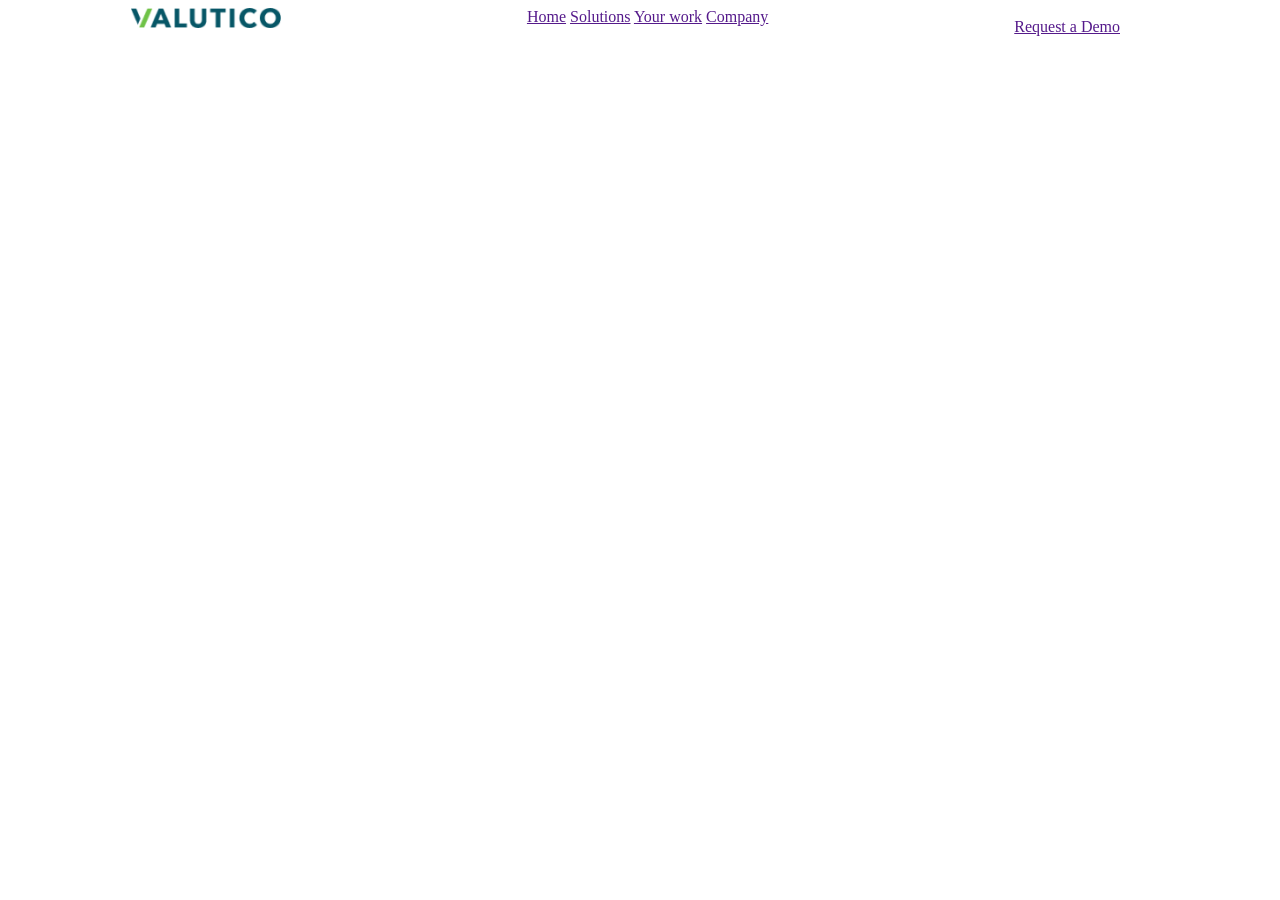
==== structure.html @ 6cf98a46 "dyuhhf" ====
<!DOCTYPE html>
<html lang="en">
<head>
    <meta charset="UTF-8">
    <meta name="viewport" content="width=device-width, initial-scale=1.0">
    <title>Vaultico</title>
    <link rel="stylesheet" href="display.css">
</head>
<body>
    <div class="header">
        <div class="Vaultico-logo">
            <img src="./images/logo.png" alt="">
        </div>
        <div class="about-us">
            <a href=""><span>Home</span></a>
            <a href="">Solutions</a>
            <a href="">Your work</a>
            <a href="">Company</a>
        </div>
        <div class="green-button start">
            <a href="">Request a Demo</a>
            <img src="./images/icon.png" alt="">
        </div>
    </div>
</body>
</html>
---- display.css ----
.header {
    display: flex;
    justify-content: space-around;
}

.Vaultico-logo > img {
    width: 150px;
}

.about-us {
    
}
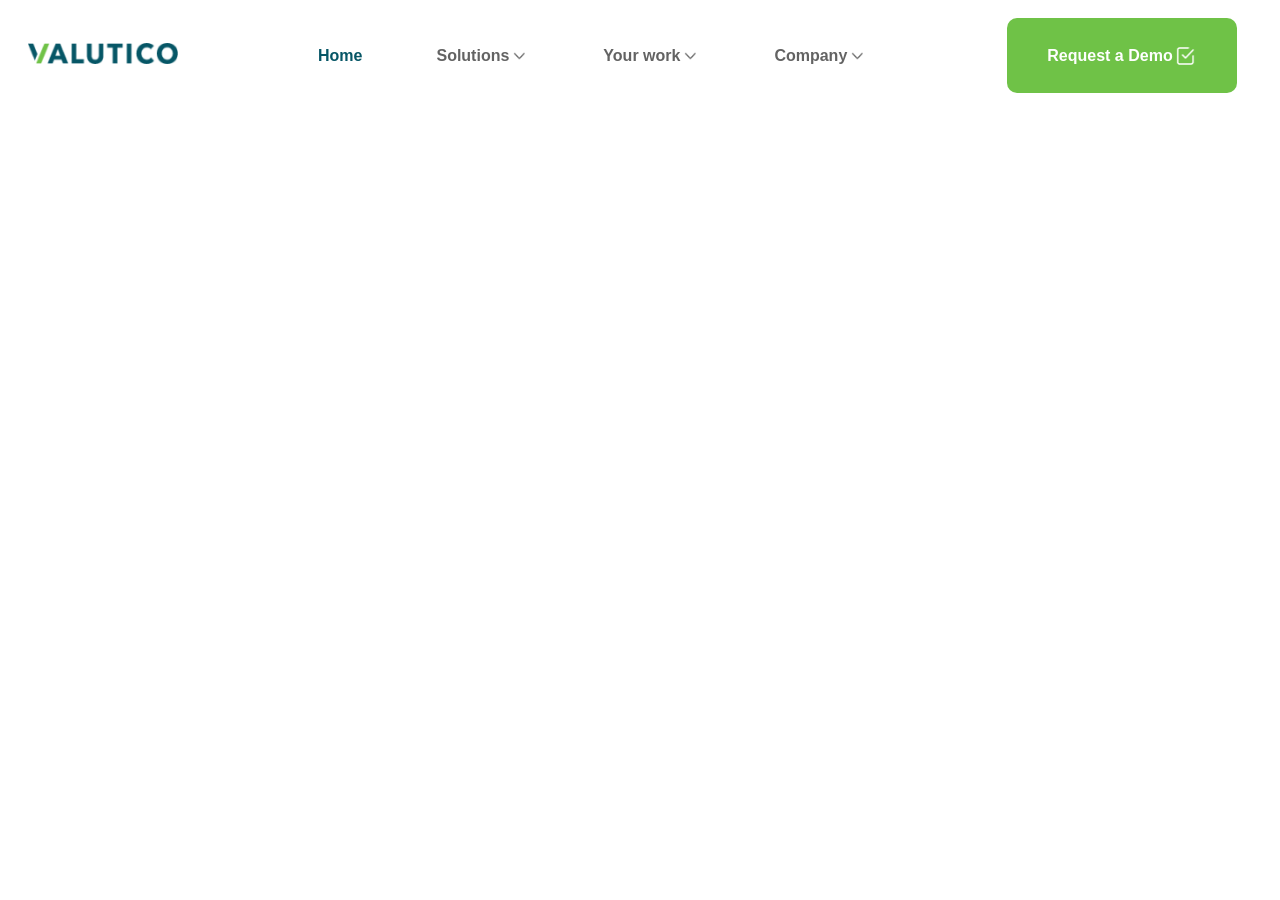
==== commit 9b9fbefb: "message" ====
--- a/structure.html
+++ b/structure.html
@@ -5,6 +5,7 @@
     <meta name="viewport" content="width=device-width, initial-scale=1.0">
     <title>Vaultico</title>
     <link rel="stylesheet" href="display.css">
+    <link rel="preconnect" href="https://fonts.googleapis.com">
 </head>
 <body>
     <div class="header">
@@ -12,14 +13,14 @@
             <img src="./images/logo.png" alt="">
         </div>
         <div class="about-us">
-            <a href=""><span>Home</span></a>
-            <a href="">Solutions</a>
-            <a href="">Your work</a>
-            <a href="">Company</a>
+            <div><a href=""><span style="color: #065666;">Home</span></a></div>
+            <div><a href="">Solutions </a><img src="./images/dropdown.png" alt=""></div>
+            <div><a href="">Your work</a><img src="./images/dropdown.png" alt=""></div>    
+            <div><a href="">Company</a><img src="./images/dropdown.png" alt=""></div>
         </div>
         <div class="green-button start">
             <a href="">Request a Demo</a>
-            <img src="./images/icon.png" alt="">
+            <img src="./images/icon.png" alt=""  height="24px" width="24px">
         </div>
     </div>
 </body>
--- a/display.css
+++ b/display.css
@@ -1,12 +1,76 @@
+body {
+    font-family:"Manrope", sans-serif;
+    
+    
+}
+
 .header {
     display: flex;
-    justify-content: space-around;
+    gap: 140px;
+    flex-direction: row;
+    margin-top: 10px;
+    position: fixed;
+    height: 75px; 
+    margin-left: 20px;
+    margin-right: 20px;
+} 
+
+.header div {
+    align-content: center;
 }
 
-.Vaultico-logo > img {
+.Vaultico-logo  img {
     width: 150px;
+    flex-grow: 0;
+    flex-shrink: 0;
 }
 
 .about-us {
+    display: inline-flex;
+    gap: 74px;
+    font-weight: 700;
+    flex-grow: 0;
+    flex-shrink: 1;
+    color :#636363;
+}
+
+.about-us > div >a , img{
+    color :#636363;
+    align-self: center;
+}
+
+.about-us > div {
+    display: flex;
     
+}
+
+.about-us > div > img {
+    width: 20px;
+    height: 20px;
+}
+
+.green-button {
+    display: flex;
+    background-color:  #6FC247;
+    border-radius: 10px;
+    align-content: center;
+    flex-grow: 0;
+    flex-shrink: 0;
+}
+
+.green-button > a {
+    color: white;
+    font-weight: 700;
+    padding: 24px 0px 24px 40px;
+    flex-wrap: nowrap;
+    align-self: center;
+}
+
+.green-button > img {
+    padding-right: 40px;
+}
+
+
+a {
+    text-decoration: none;
 }
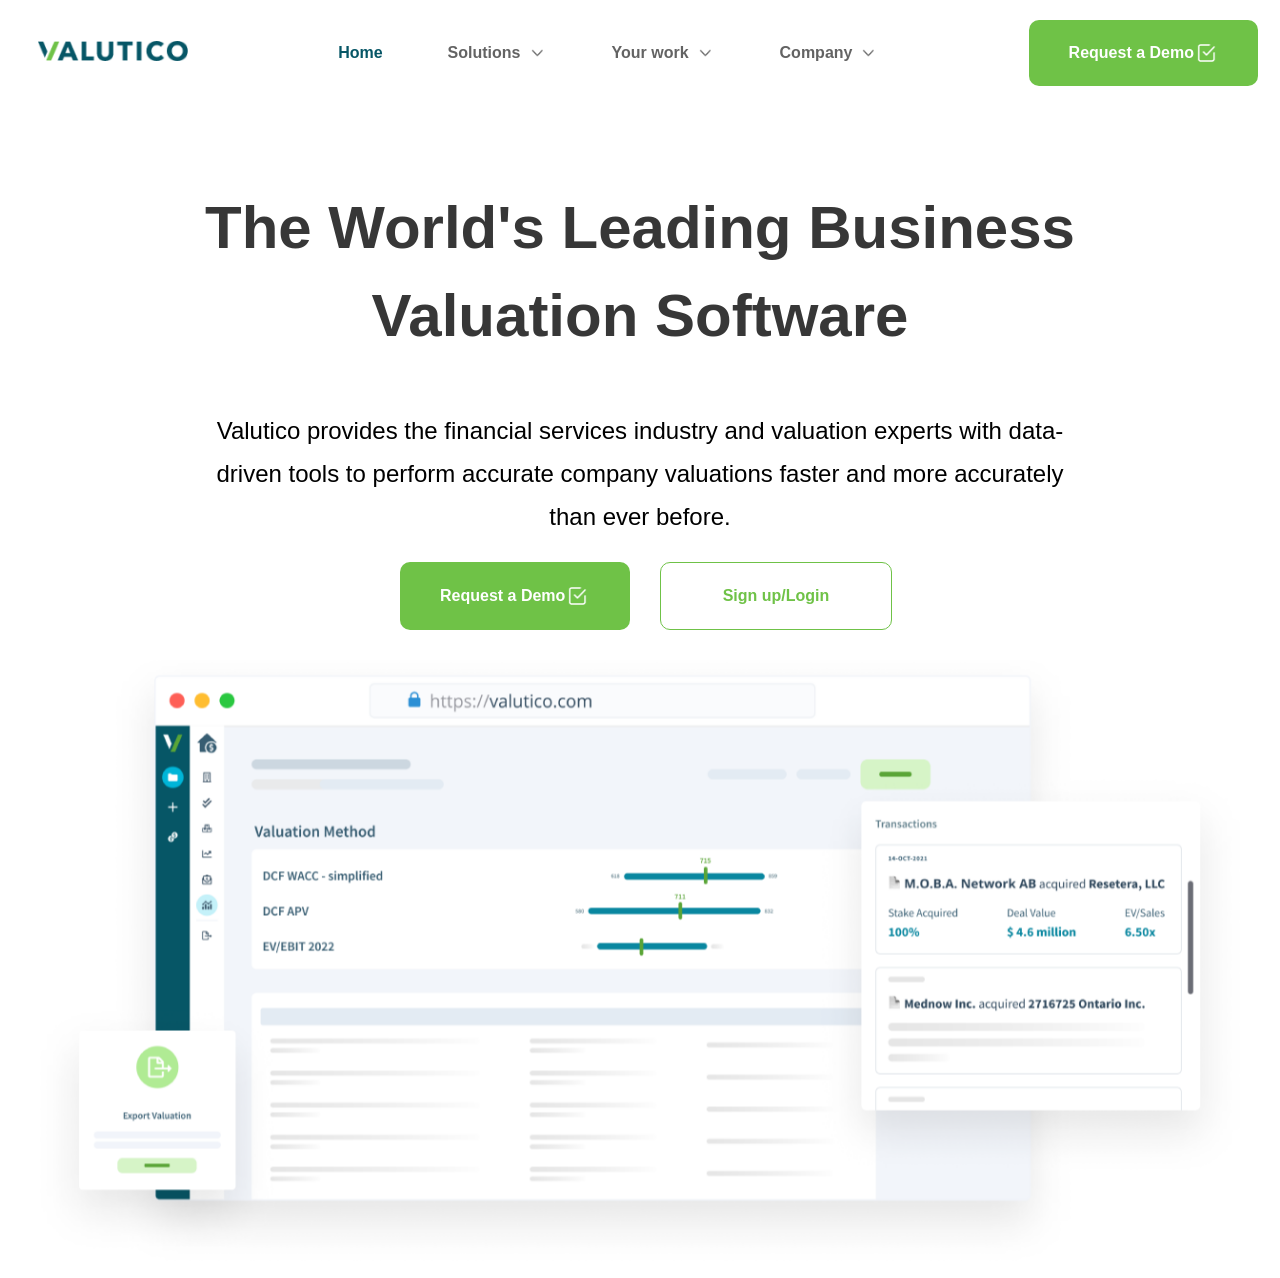
==== commit 10cf0199: "message" ====
--- a/structure.html
+++ b/structure.html
@@ -23,5 +23,25 @@
             <img src="./images/icon.png" alt=""  height="24px" width="24px">
         </div>
     </div>
+    <div class="sub-head">
+        <div class="first-head">
+            <h2>The World's Leading Business Valuation Software</h2>
+        </div>
+        <div class="first-para">
+            <p>Valutico provides the financial services industry and valuation experts with data-driven tools to perform accurate company valuations faster and more accurately than ever before.</p>
+        </div>
+        <div class="two-buttons">
+            <div class="green-button sub-h">
+                <a href="">Request a Demo</a>
+                <img src="./images/icon.png" alt=""  height="24px" width="24px">
+            </div>
+            <div class="green-button login">
+                <a href="">Sign up/Login</a>
+            </div>
+        </div>
+    </div>
+    <div class="general-img">
+        <img src="./images/genimg.png" alt="">
+    </div>
 </body>
 </html>
--- a/display.css
+++ b/display.css
@@ -8,11 +8,14 @@
     display: flex;
     gap: 140px;
     flex-direction: row;
-    margin-top: 10px;
+    padding-top: 20px;
     position: fixed;
-    height: 75px; 
-    margin-left: 20px;
-    margin-right: 20px;
+    z-index: 1;
+    background-color: white;
+    width: 100%;
+    top: 0;
+    padding-bottom: 20px;
+    justify-content: space-between;
 } 
 
 .header div {
@@ -23,11 +26,12 @@
     width: 150px;
     flex-grow: 0;
     flex-shrink: 0;
+    margin-left: 30px;
 }
 
 .about-us {
     display: inline-flex;
-    gap: 74px;
+    gap: 65px;
     font-weight: 700;
     flex-grow: 0;
     flex-shrink: 1;
@@ -41,7 +45,7 @@
 
 .about-us > div {
     display: flex;
-    
+    gap: 6px;
 }
 
 .about-us > div > img {
@@ -56,6 +60,7 @@
     align-content: center;
     flex-grow: 0;
     flex-shrink: 0;
+    margin-right: 30px;
 }
 
 .green-button > a {
@@ -73,4 +78,58 @@
 
 a {
     text-decoration: none;
-}+}
+
+.sub-head {
+    padding-top: 10%;
+    width: 900px;
+    text-align: center;
+    margin: auto;
+}
+
+.first-head > h2 {
+    font-size: 60px;
+    line-height: 87.42px;
+    color: #373737;
+}
+
+.first-para > p {
+    font-size: 24px;
+    font-weight: 500;
+    line-height: 43px;
+}
+
+.two-buttons {
+    width: 480px;
+    display: flex;
+    margin: auto;
+    justify-content: space-between;
+}
+
+.sub-h {
+    width: 230px;
+}
+
+.login {
+    width: 230px;
+    background-color: white;
+    border: 1px  #6FC247 solid;
+}
+
+.login > a {
+    color: #6FC247;
+    padding-left: 0;
+    margin: auto;
+}
+
+.general-img {
+    width: 1200px;
+    margin: auto;
+}
+
+.general-img > img {
+    margin-top: 30px;
+    width: 100%;
+    text-align: center;
+}
+
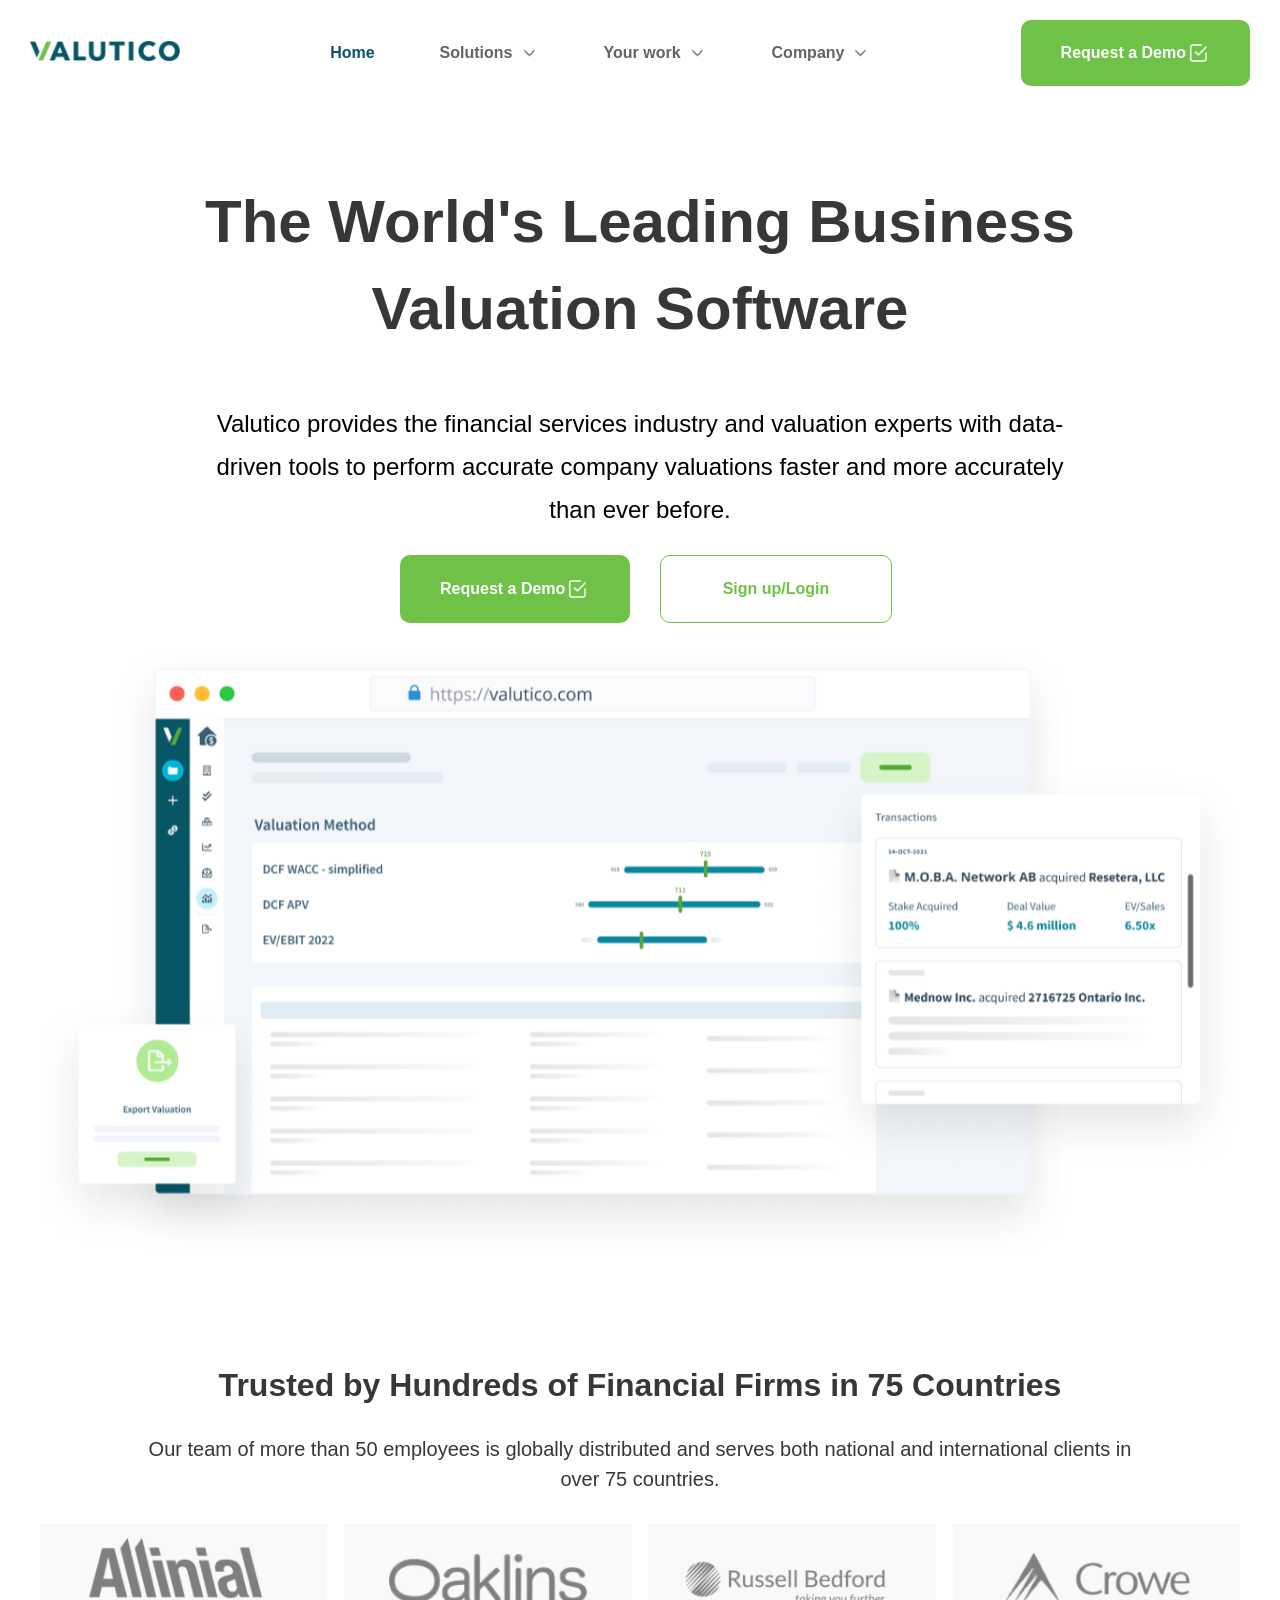
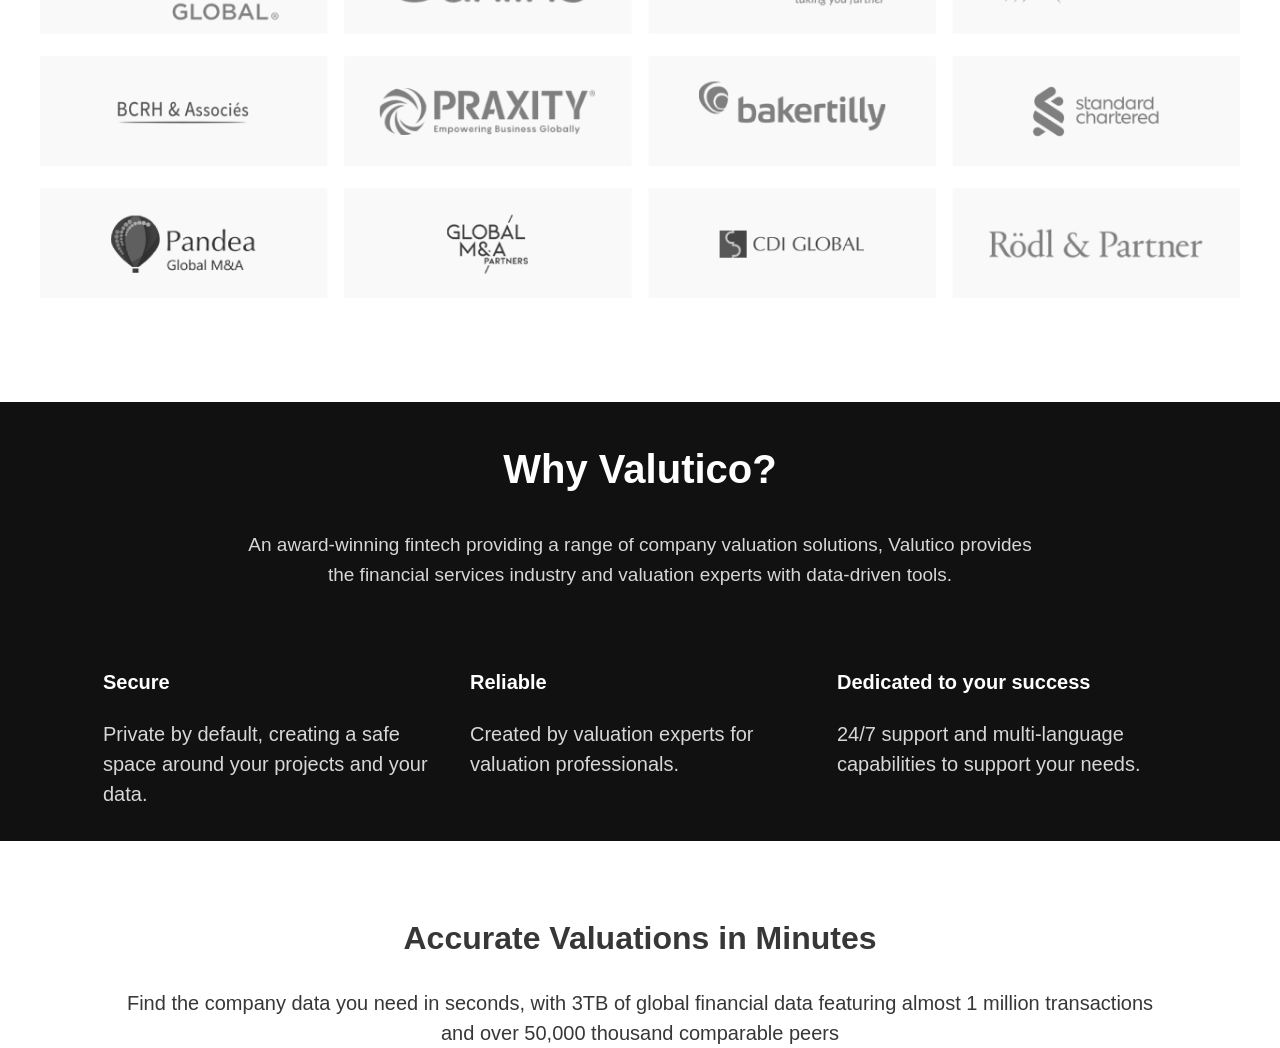
==== commit 1544d4fe: "message" ====
--- a/structure.html
+++ b/structure.html
@@ -43,5 +43,39 @@
     <div class="general-img">
         <img src="./images/genimg.png" alt="">
     </div>
+    <div class="financial-firms">
+        <div class="firms-word">
+            <h2>Trusted by Hundreds of Financial Firms in 75 Countries</h2>
+            <p>Our team of more than 50 employees is globally distributed and serves both national and international clients in over 75 countries.</p>
+        </div>
+        <div class="firm-img">
+            <img src="./images/company list.png" alt="">
+        </div>
+    </div>
+    <div class="question">
+        <div class="big-question">
+            <h2>Why Valutico?</h2>
+            <p>An award-winning fintech providing a range of company valuation solutions, Valutico provides the financial services industry and valuation experts with data-driven tools.</p>
+        </div>
+        <div class="three-answers">
+            <div class="answers one">
+                <h2>Secure</h2>
+                <p>Private by default, creating a safe space around your projects and your data.</p>
+            </div>
+            <div class="answers two">
+                <h2>Reliable</h2>
+                <p>Created by valuation experts for valuation professionals.</p>
+            </div>
+            <div class="answers three">
+                <h2>Dedicated to your success</h2>
+                <p>24/7 support and multi-language capabilities to support your needs.</p>
+            </div>
+        </div>
+    </div>
+    <div class="valuations">
+        <h2>Accurate Valuations in Minutes</h2>
+        <p>Find the company data you need in seconds, with 3TB of global financial data featuring almost 1 million transactions and over 50,000 thousand comparable peers</p>
+    </div>
+    
 </body>
 </html>
--- a/display.css
+++ b/display.css
@@ -1,7 +1,6 @@
 body {
-    font-family:"Manrope", sans-serif;
-    
-    
+    font-family:"Manrope", sans-serif;  
+    margin: 0;
 }
 
 .header {
@@ -133,3 +132,104 @@
     text-align: center;
 }
 
+.financial-firms {
+    text-align: center;
+    margin-top: 100px;
+    color: #373737;
+}
+
+.firms-word > h2 {
+    font-size: 32px;
+    font-weight: 700;
+    line-height: 43.71px;
+}
+
+.firms-word > p {
+    font-size: 20px;
+    font-weight: 500;
+    line-height: 30px;
+    width: 1000px;
+    margin: auto;
+}
+
+.firm-img {
+    width: 1200px;
+    margin: auto;
+}
+
+.firm-img > img {
+    width: 100%;
+    margin-top: 30px;
+}
+
+.question {
+    margin-top: 100px;
+    height: 350px;
+    padding: 7px 103px 82px 103px;
+    background-color: #111111;
+}
+
+.big-question {
+    width: 800px;
+    text-align: center;
+    margin: auto;
+}
+ 
+.big-question > h2 {
+    color: white;
+    font-size: 40px;
+    font-weight: 800;
+    line-height: 54.64px;
+}
+
+.big-question > p {
+    font-size: 19px;
+    font-weight: 500;
+    line-height: 30px;
+    color: #D7D7D7;
+    margin-bottom: 60px;
+}
+
+.three-answers {
+    display: flex;
+    justify-content: space-between;
+}
+ 
+.answers {
+    width: 340px;
+}
+
+.answers > h2 {
+    color: white;
+    font-size: 20px;
+    font-weight: 700;
+    line-height: 32.78px;
+}
+
+.answers > p {
+    color: #D7D7D7;
+    font-size: 20px;
+    line-height: 30px;
+    text-align: left;
+}
+
+.valuations {
+    width: 1062px;
+    height: 120px;
+    margin: auto;
+    color: #373737;
+    padding-top: 50px;
+}
+
+.valuations h2 {
+    font-size: 32px;
+    line-height: 43.71px;
+    text-align: center;
+}
+
+.valuations p {
+    font-size: 20px;
+    font-weight: 500;
+    line-height: 30px;
+    text-align: center;
+}
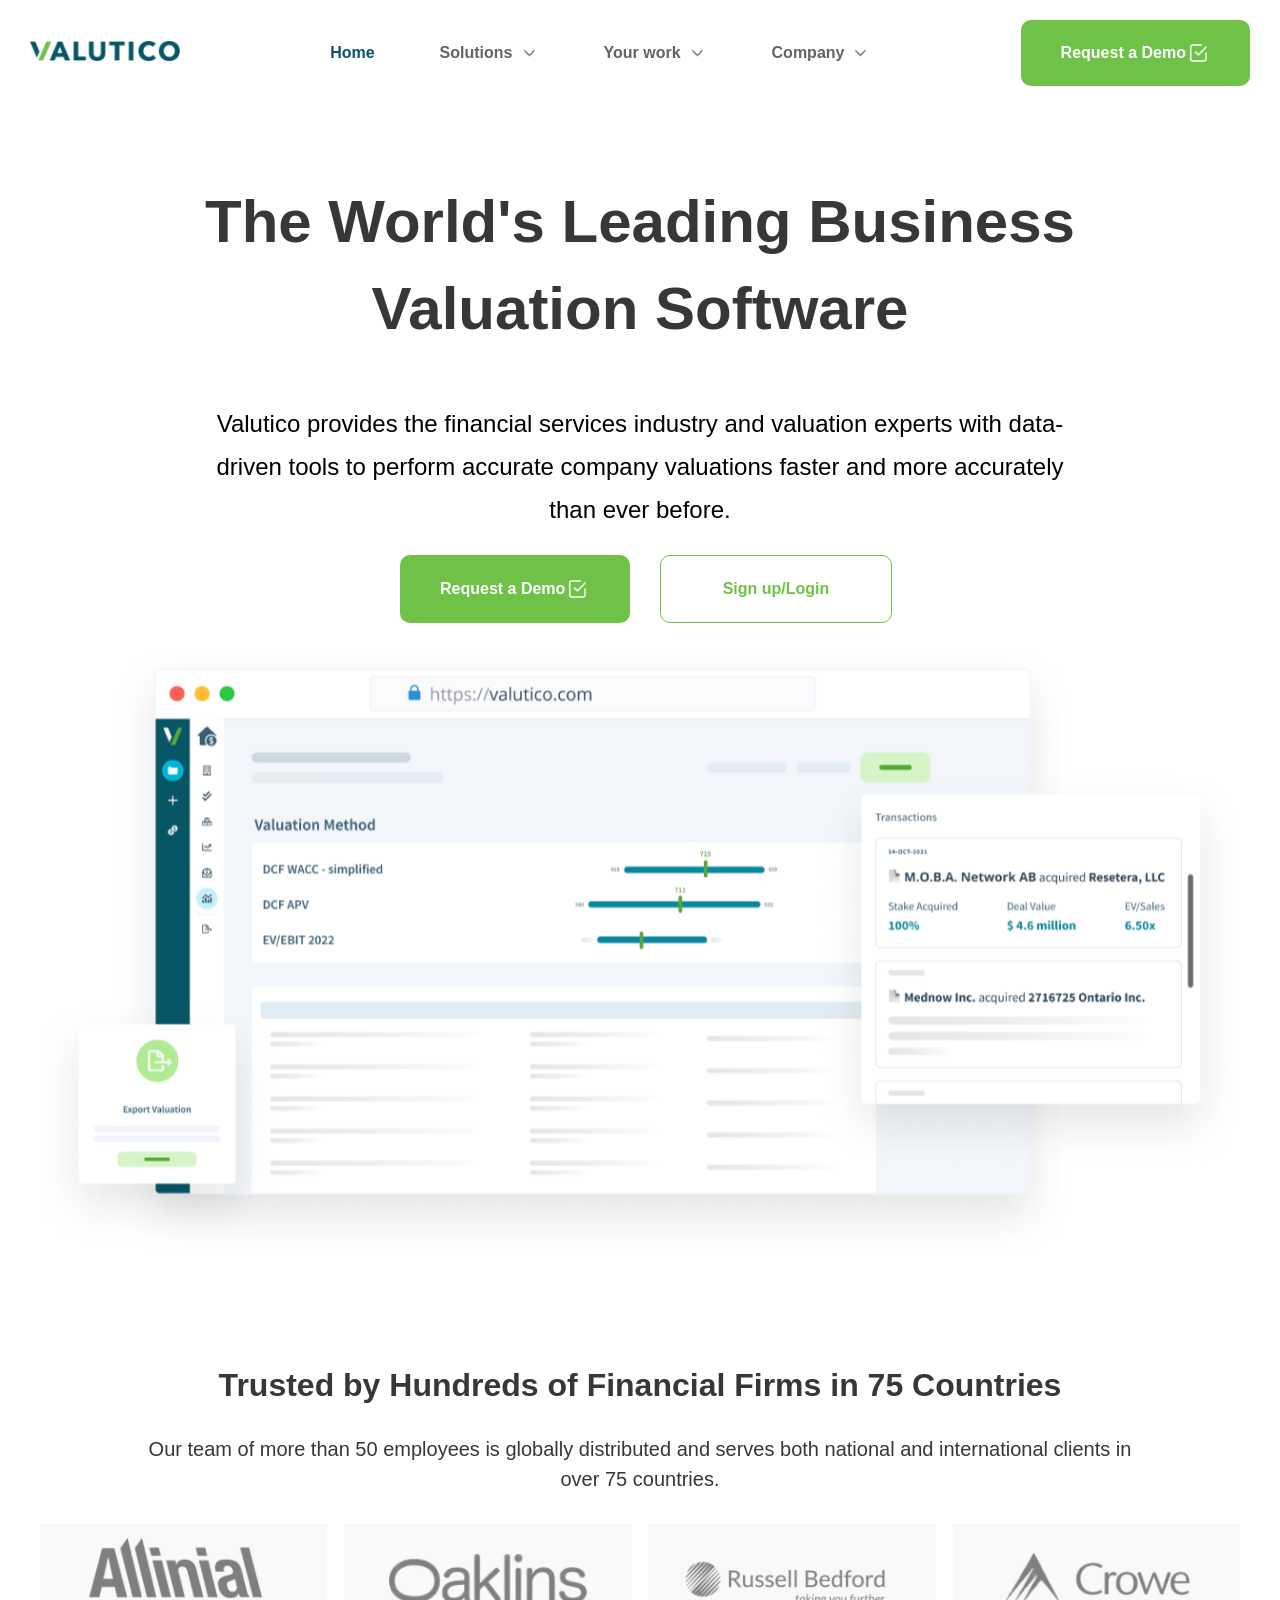
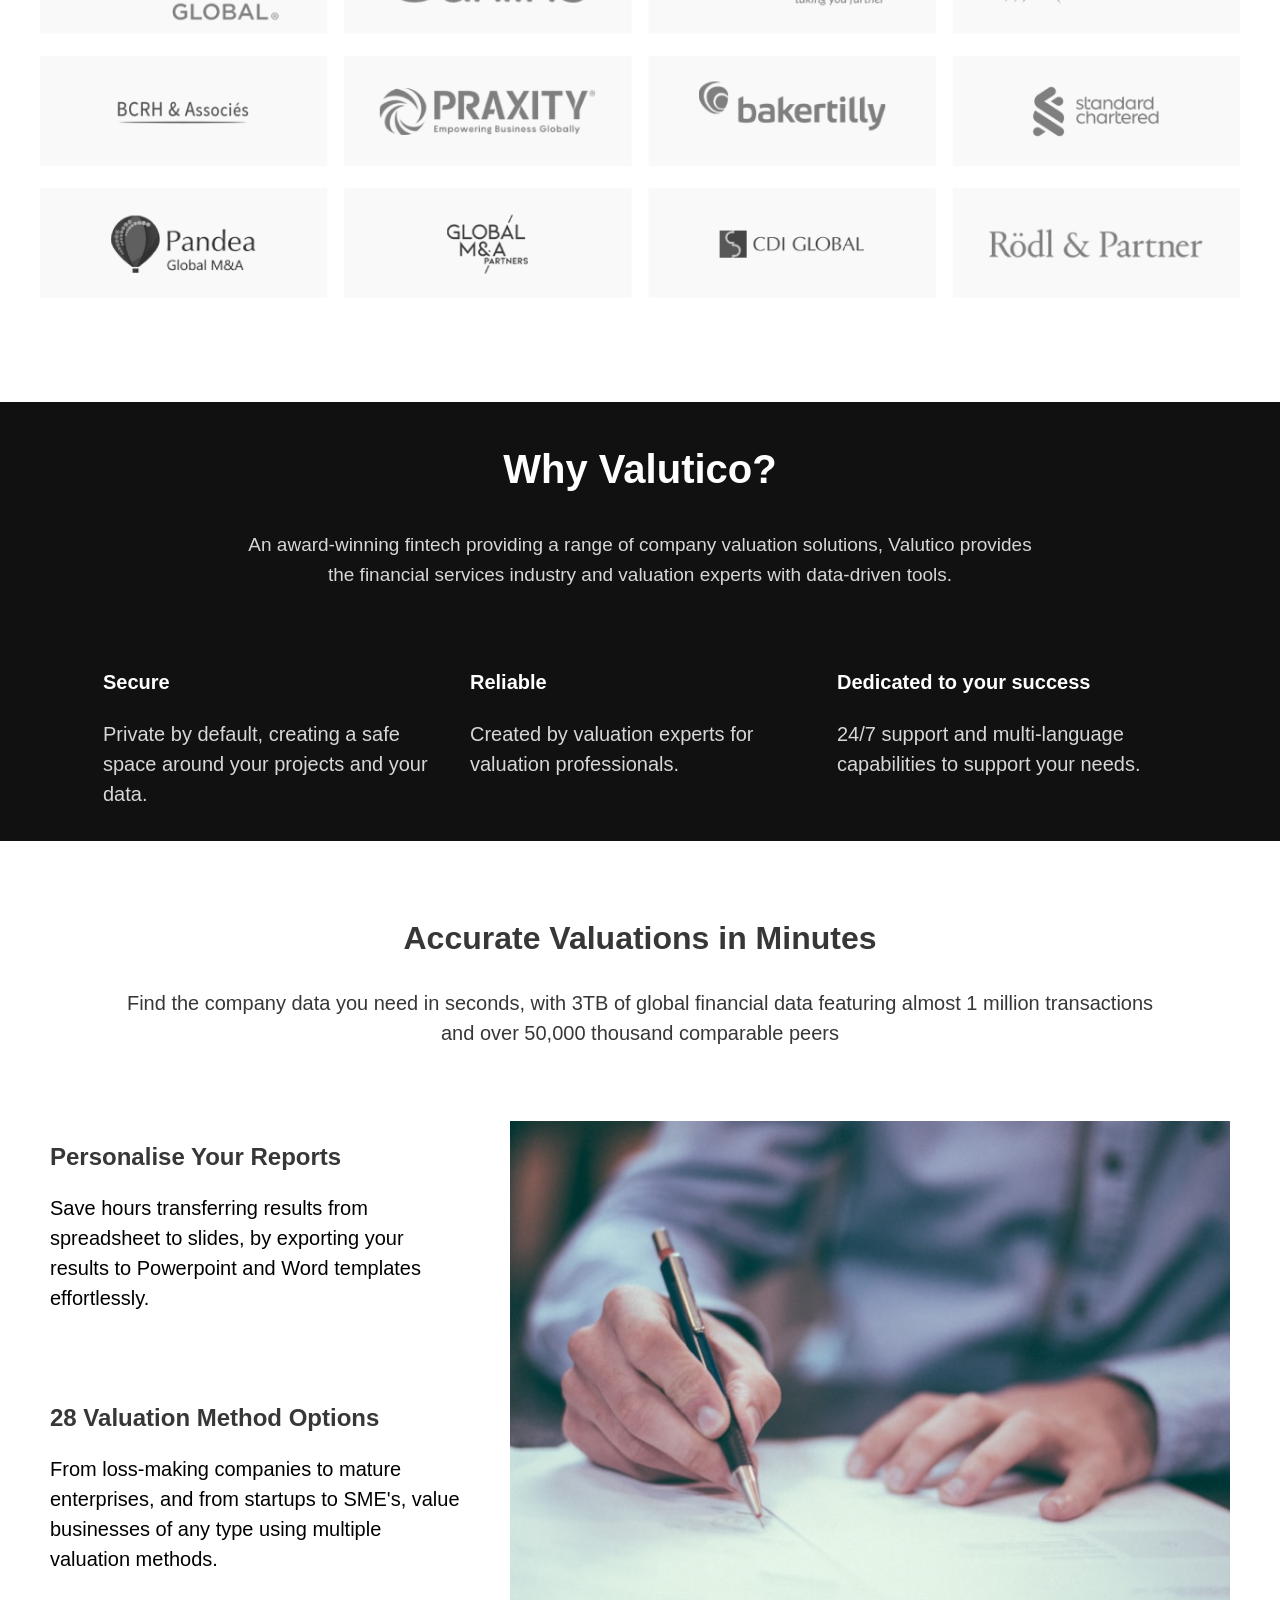
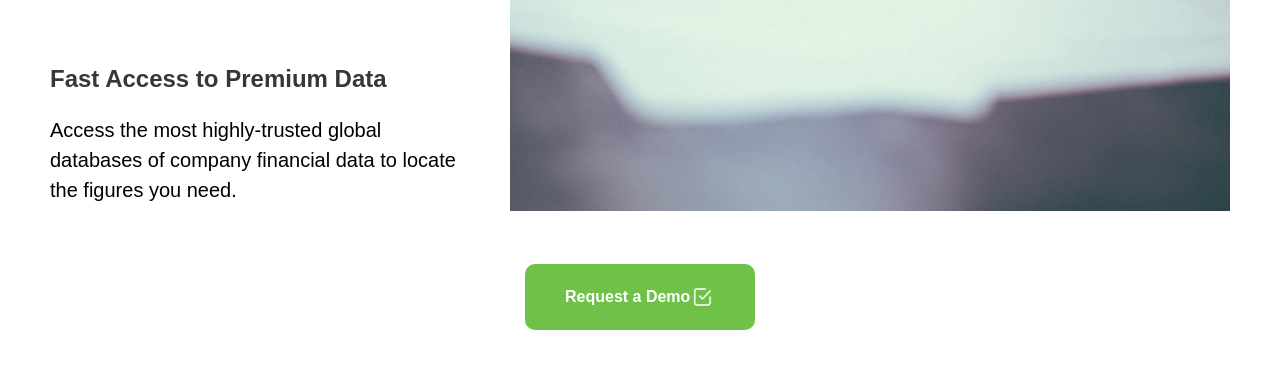
==== commit 63376a3a: "message" ====
--- a/structure.html
+++ b/structure.html
@@ -76,6 +76,30 @@
         <h2>Accurate Valuations in Minutes</h2>
         <p>Find the company data you need in seconds, with 3TB of global financial data featuring almost 1 million transactions and over 50,000 thousand comparable peers</p>
     </div>
-    
+    <div class="perks">
+        <div class="perk-list">
+            <div class="list i">
+                <h2>Personalise Your Reports</h2>
+                <p>Save hours transferring results from spreadsheet to slides, by exporting your results to Powerpoint and Word templates effortlessly.</p>
+            </div>
+            <div class="list ii">
+                <h2>28 Valuation Method Options</h2>
+                <p>From loss-making companies to mature enterprises, and from startups to SME's, value businesses of any type using multiple valuation methods.</p>
+            </div>
+            <div class="list iii">
+                <h2>Fast Access to Premium Data</h2>
+                <p>Access the most highly-trusted global databases of company financial data to locate the figures you need.</p>
+            </div>
+        </div>
+        <div class="perk-img">
+            <img src="./images/hand.png" alt="">
+        </div>
+    </div>
+    <div class="end-button">
+        <div class="green-button end">
+            <a href="">Request a Demo</a>
+            <img src="./images/icon.png" alt=""  height="24px" width="24px">
+        </div>
+    </div>
 </body>
 </html>
--- a/display.css
+++ b/display.css
@@ -233,3 +233,49 @@
     line-height: 30px;
     text-align: center;
 }
+
+.perks {
+    display: flex;
+    padding: 10px 50px 30px 50px;
+    margin-top: 100px;
+    height: 693px;
+    justify-content: space-between;
+}
+
+
+.list {
+    height: 161px;
+    width: 413px;
+    margin-bottom: 100px;
+}
+
+.list > h2 {
+    color: #373737;
+    font-size: 24px;
+    line-height: 32.78px;
+}
+
+.list > p {
+    font-size: 20px;
+    font-weight: 500;
+    line-height: 30px;
+}
+
+.perk-img {
+   height: 690px;
+   width: 720px;
+}
+
+.perk-img > img{
+   height: 100%;
+   width: 100%;
+}
+
+.end {
+    width: 230px;
+    margin: auto;
+}
+
+.end-button {
+    margin: 20px 0 50px 0;
+}
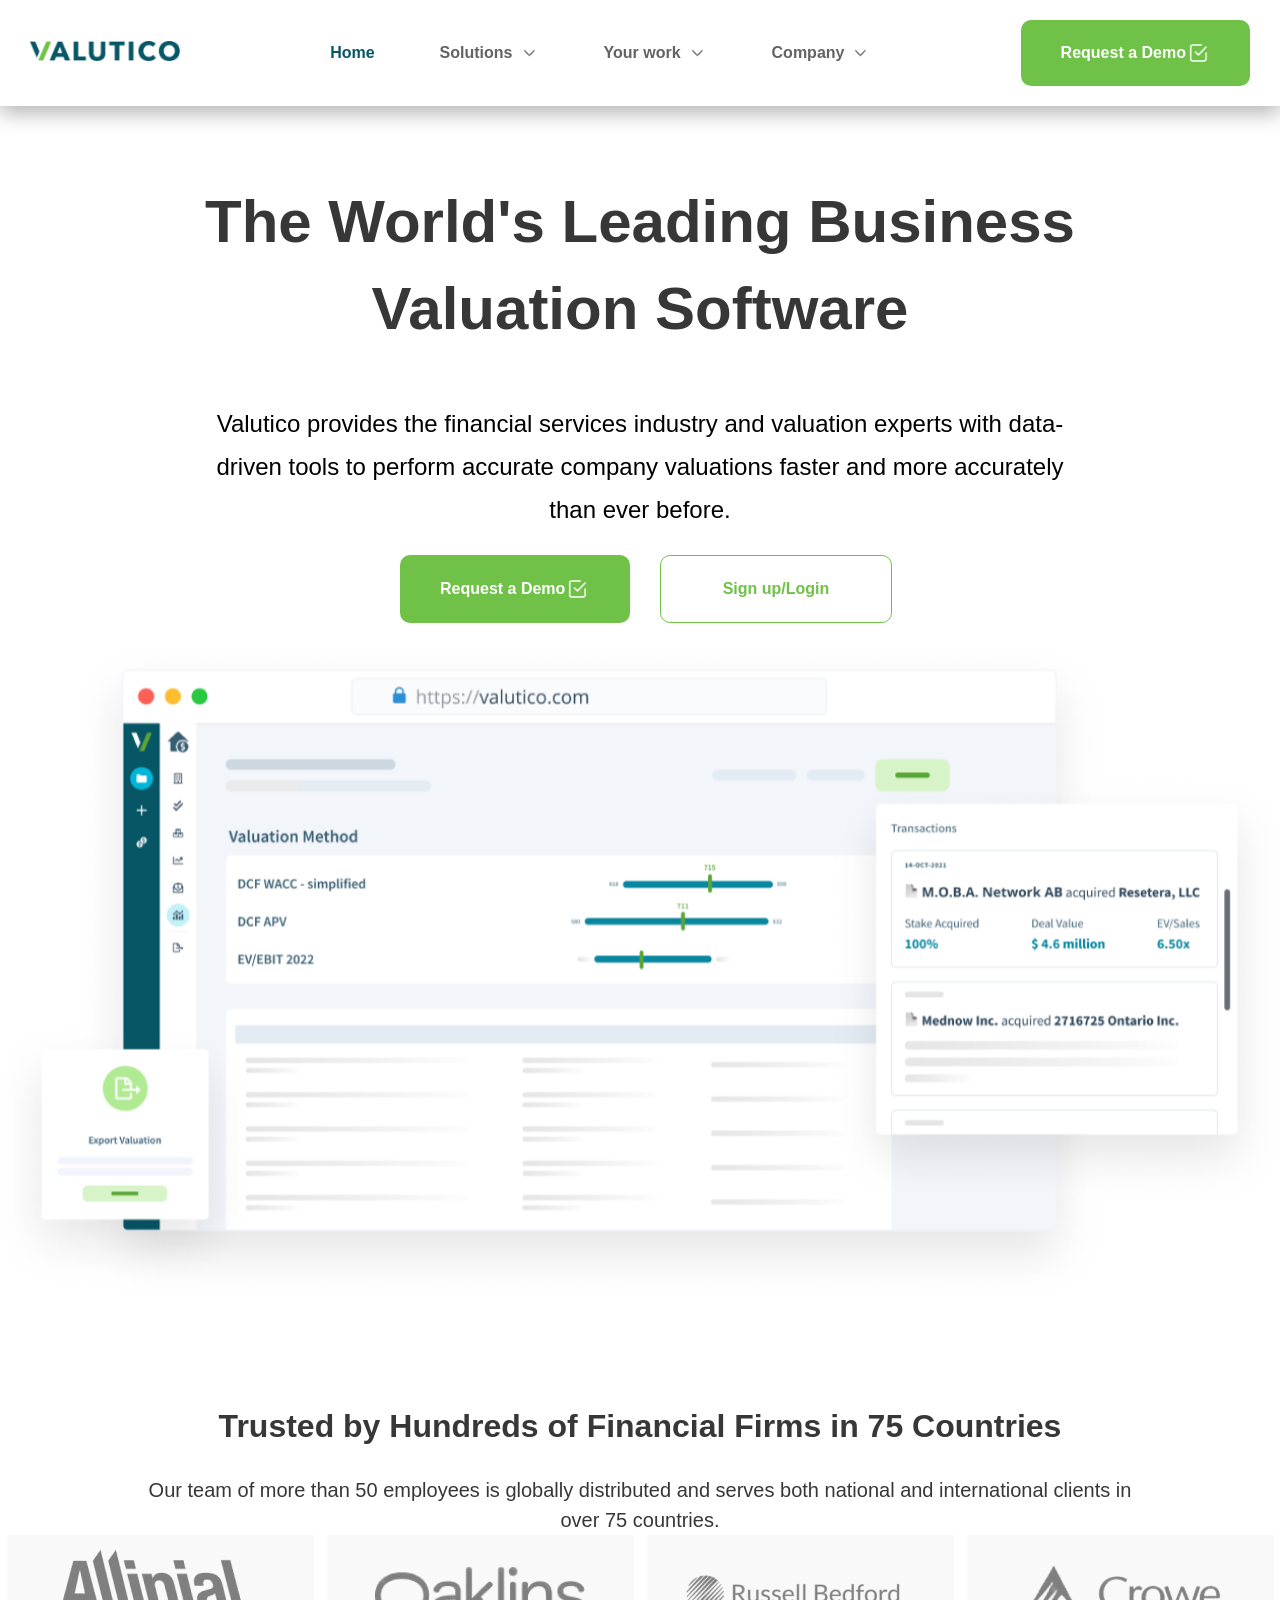
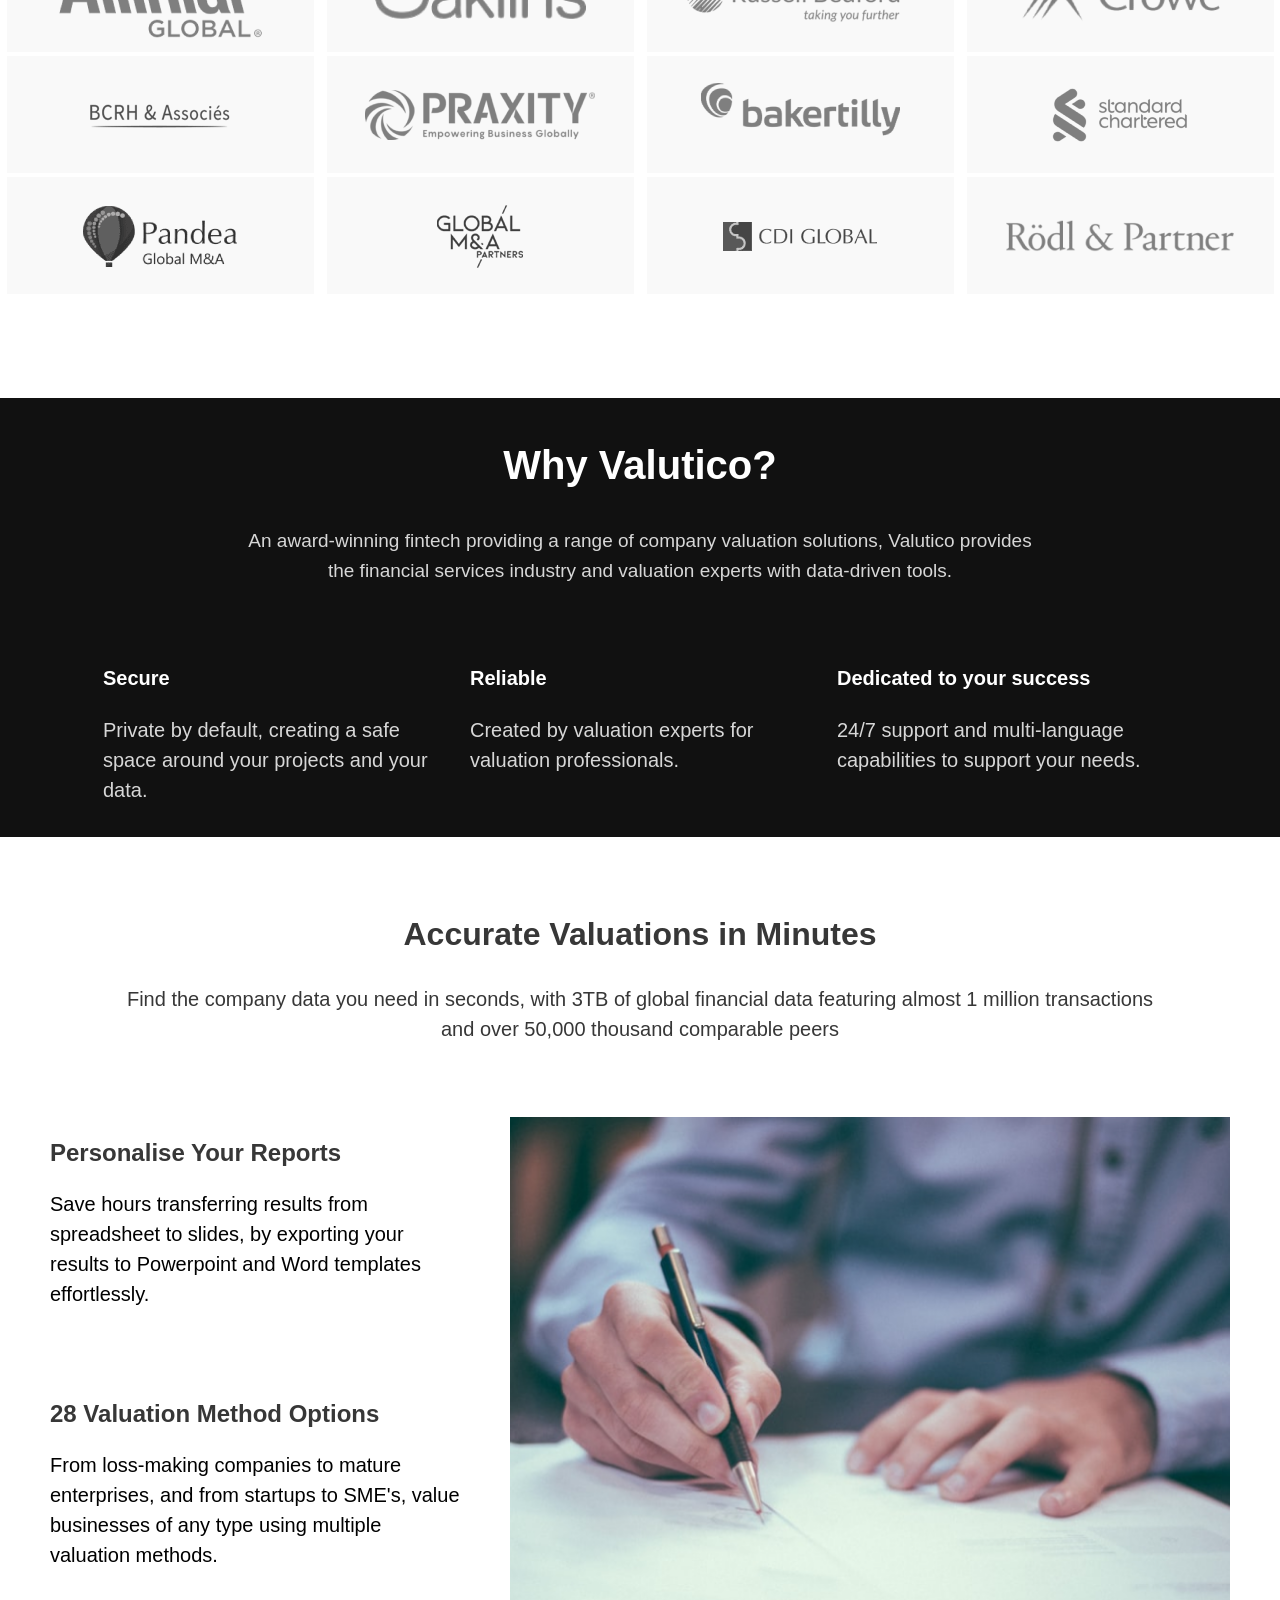
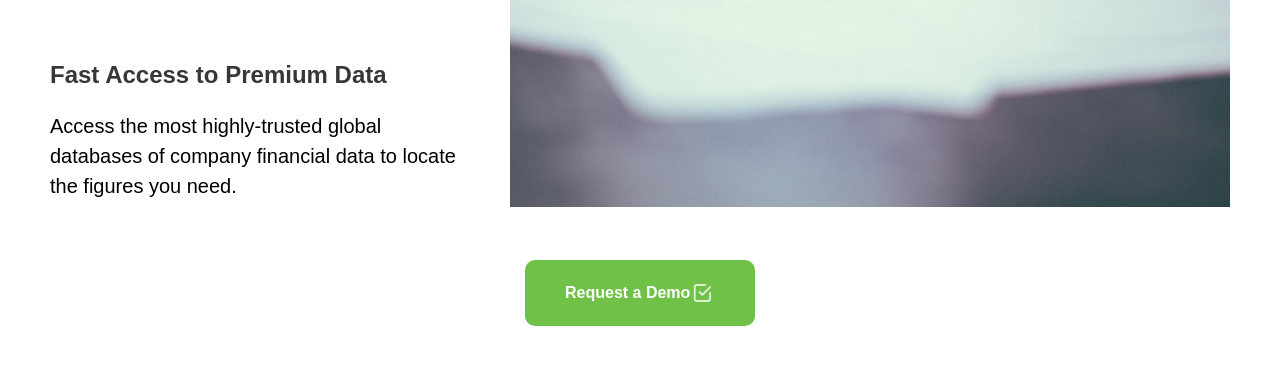
==== commit b1efb30f: "message" ====
--- a/structure.html
+++ b/structure.html
@@ -49,7 +49,18 @@
             <p>Our team of more than 50 employees is globally distributed and serves both national and international clients in over 75 countries.</p>
         </div>
         <div class="firm-img">
-            <img src="./images/company list.png" alt="">
+            <div><img src="./images/Frame 1.png" alt=""></div> 
+            <div><img src="./images/Frame 2.png" alt=""></div>
+            <div><img src="./images/Frame 3.png" alt=""></div>
+            <div><img src="./images/Frame 4.png" alt=""></div>
+            <div><img src="./images/Frame 5.png" alt=""></div>
+            <div><img src="./images/Frame 6.png" alt=""></div>
+            <div><img src="./images/Frame 7.png" alt=""></div>
+            <div><img src="./images/Frame 8.png" alt=""></div>
+            <div><img src="./images/Frame 9.png" alt=""></div>
+            <div><img src="./images/Frame 10.png" alt=""></div>
+            <div><img src="./images/Frame 11.png" alt=""></div>
+            <div><img src="./images/Frame 12.png" alt=""></div>
         </div>
     </div>
     <div class="question">
--- a/display.css
+++ b/display.css
@@ -15,6 +15,7 @@
     top: 0;
     padding-bottom: 20px;
     justify-content: space-between;
+    box-shadow: 0px 7px 20px rgba(0, 0, 0, 0.3);
 } 
 
 .header div {
@@ -33,7 +34,7 @@
     gap: 65px;
     font-weight: 700;
     flex-grow: 0;
-    flex-shrink: 1;
+    flex-shrink: 0;
     color :#636363;
 }
 
@@ -122,7 +123,7 @@
 }
 
 .general-img {
-    width: 1200px;
+    width: auto;
     margin: auto;
 }
 
@@ -153,8 +154,9 @@
 }
 
 .firm-img {
-    width: 1200px;
-    margin: auto;
+    display: grid;
+    grid-template-columns: auto auto auto auto;
+    grid-template-rows: auto auto auto
 }
 
 .firm-img > img {
@@ -278,4 +280,53 @@
 
 .end-button {
     margin: 20px 0 50px 0;
-}+}
+
+@media (max-width:1080px) {
+    .about-us{
+        display: none;
+    }
+    .start {
+        display: none;
+    }
+    .first-head > h2 {
+        font-size: 60px;
+        line-height: 90px;
+        width: auto;
+    }
+    .firm-img {
+        grid-template-columns: auto auto auto;
+        grid-column-gap: 10px;
+        grid-row-gap: 10px;
+        width: 720px;
+        margin: auto;
+    }
+    .firm-img > div {
+        width: 240px;
+    }
+    .firm-img >div> img {
+        width: 100%;
+    }
+    .firms-word > p {
+        width: 834px;
+        margin-bottom: 50px;
+    }
+    .valuations {
+        width: 775px;
+    }
+    .question{
+        height: auto;
+    }
+    .three-answers {
+        flex-direction: column;
+    }
+    .answers {
+        width: auto;
+    }
+    .perks {
+        justify-content: space-around;
+    }
+    .perk-img{
+        width: 369px;
+    }
+}
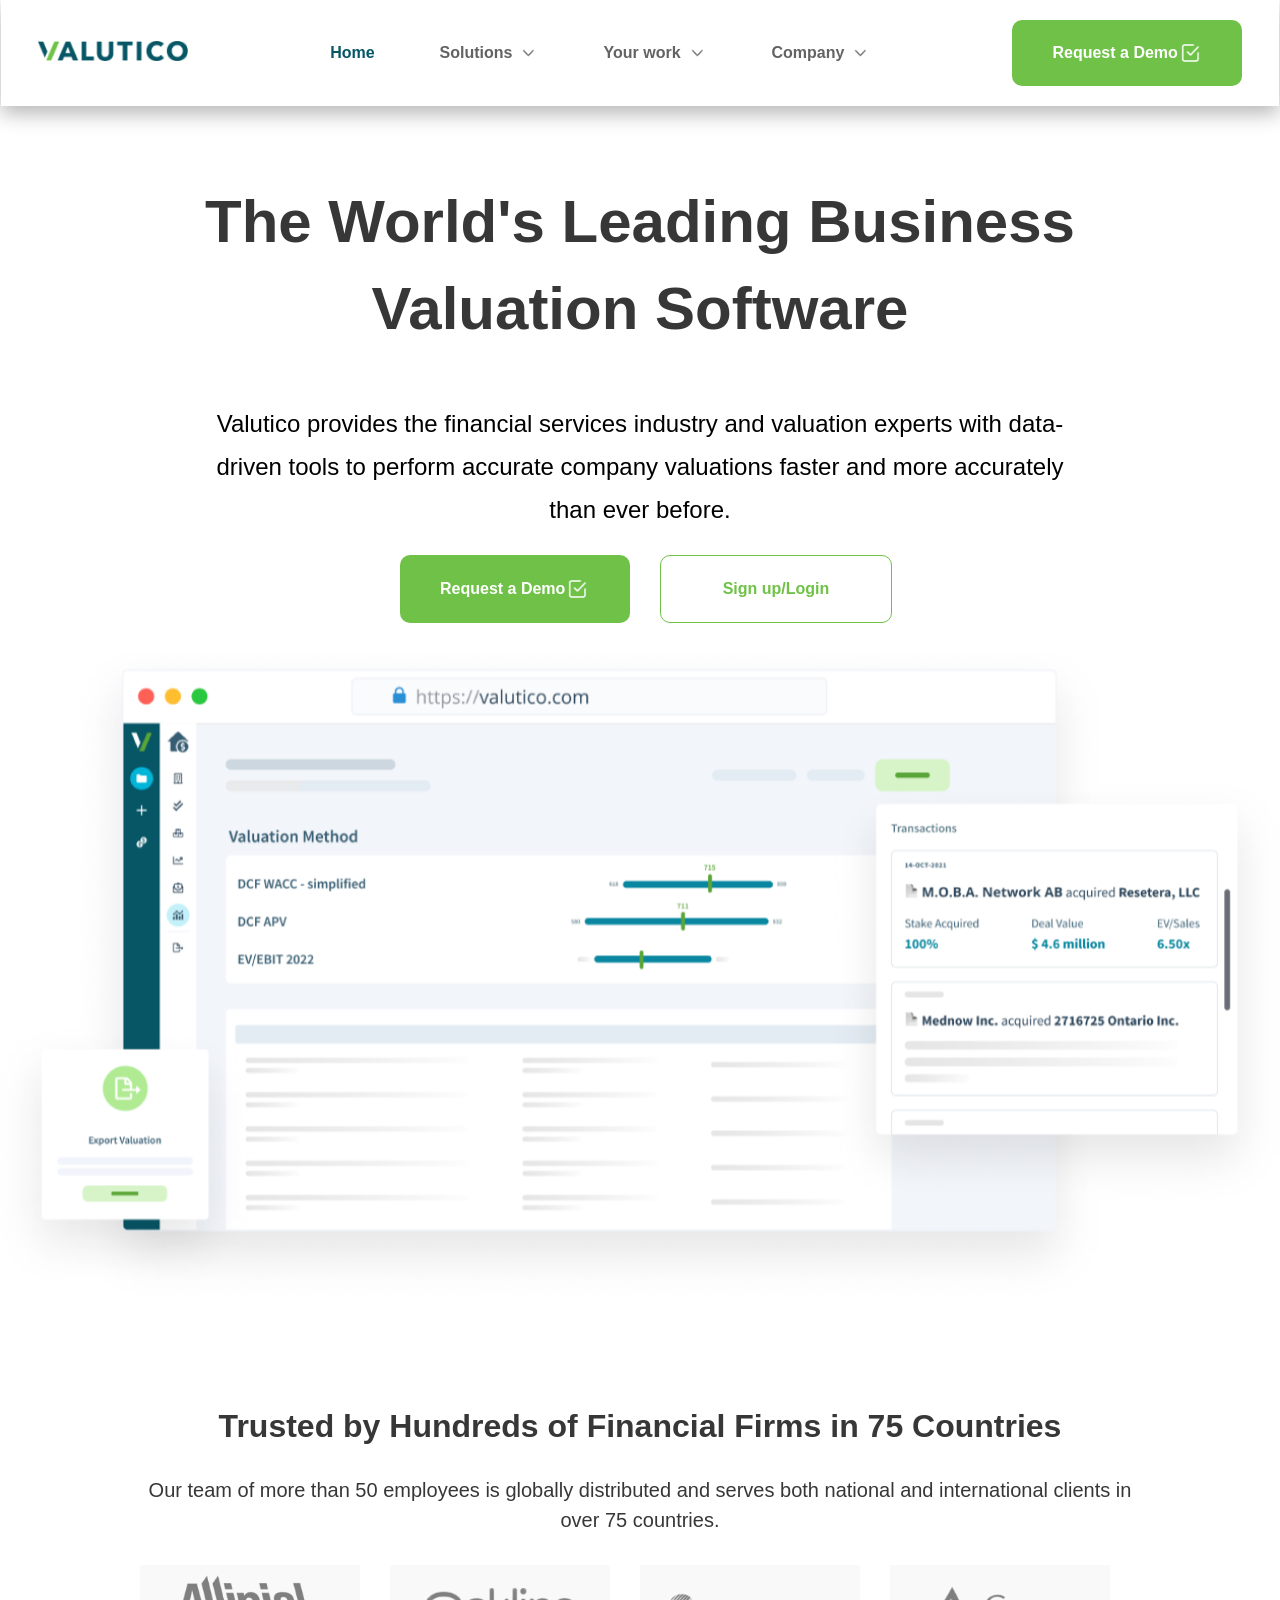
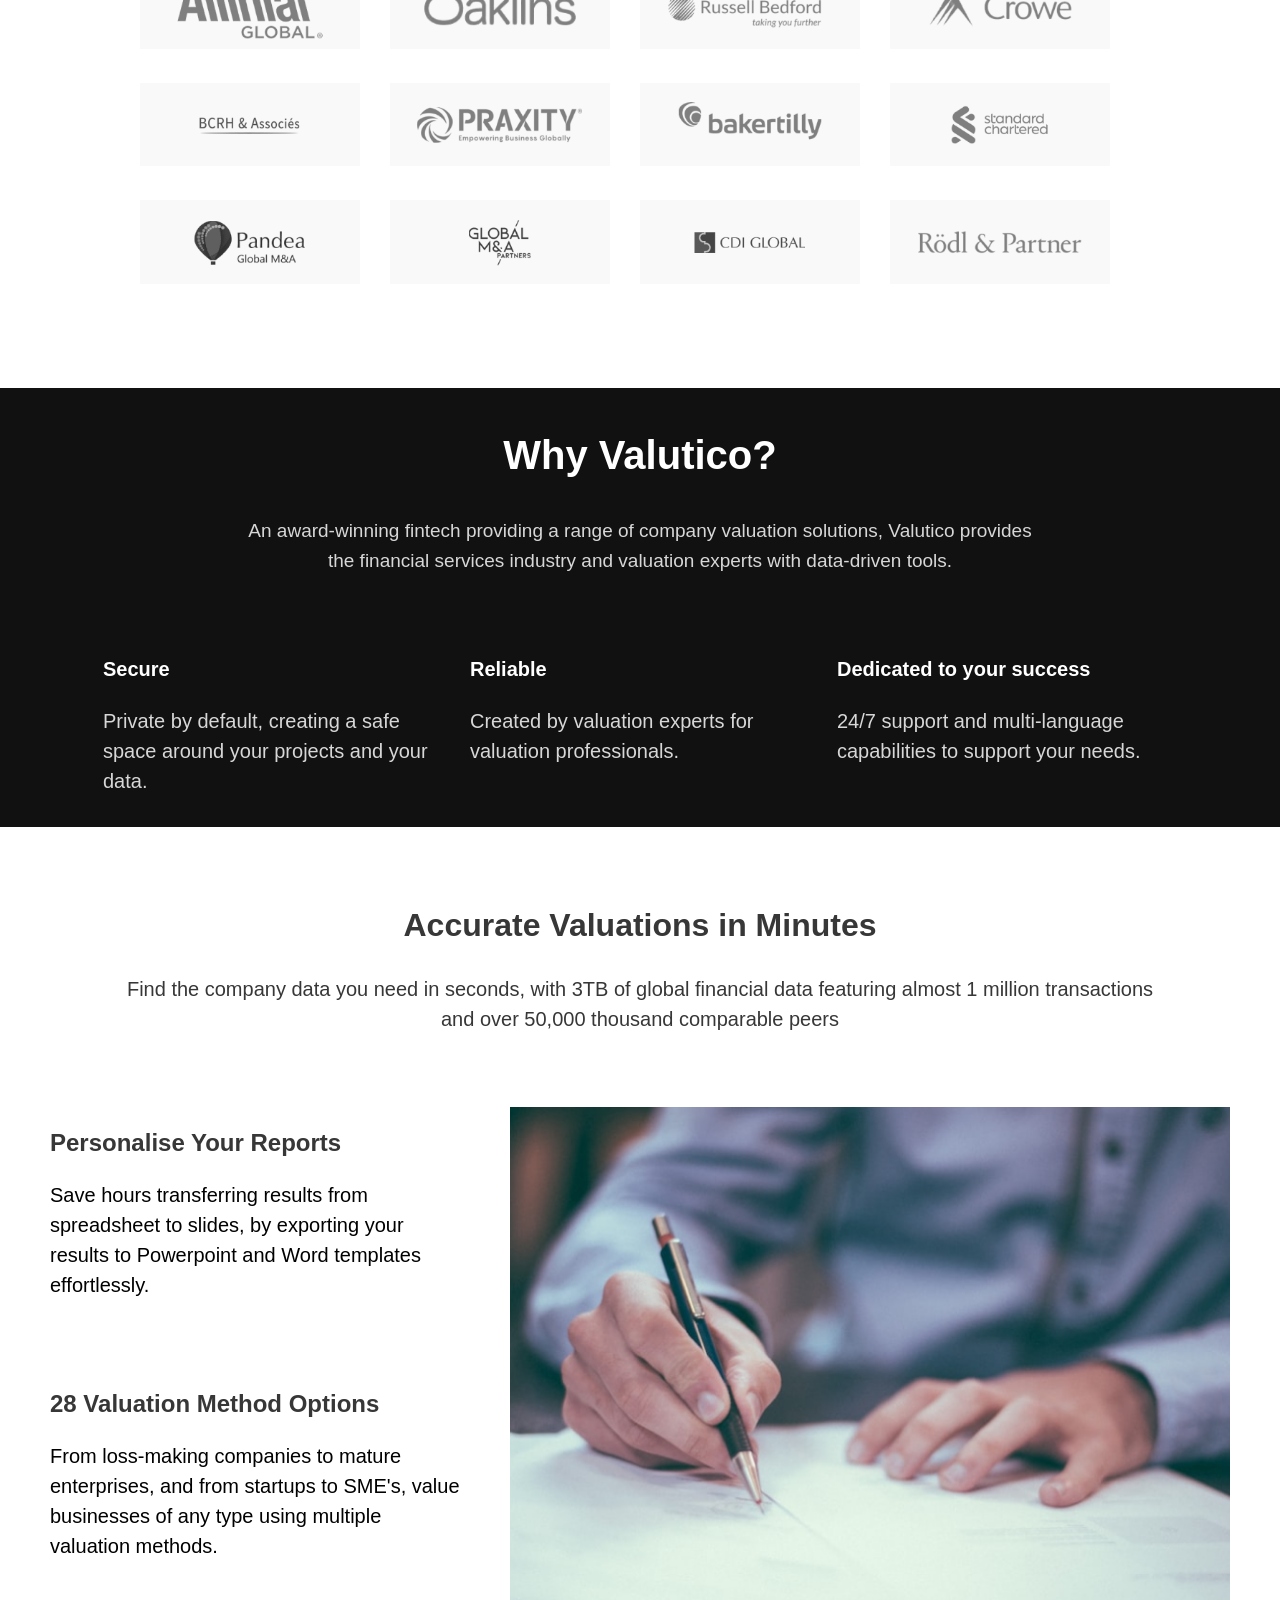
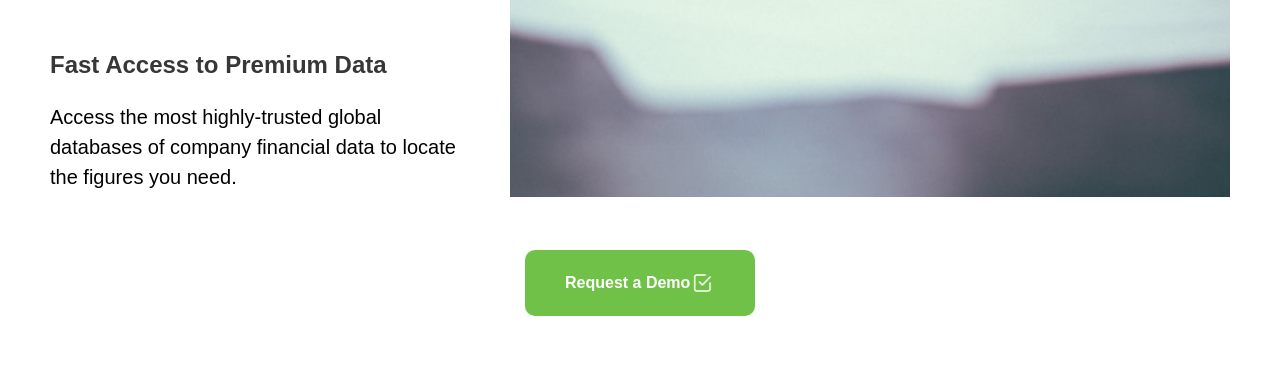
==== commit 4a8ff1b2: "message" ====
--- a/structure.html
+++ b/structure.html
@@ -22,12 +22,15 @@
             <a href="">Request a Demo</a>
             <img src="./images/icon.png" alt=""  height="24px" width="24px">
         </div>
+        <div class="grid">
+            <img src="./images/ic_round-menu.png" alt="">
+        </div>
     </div>
     <div class="sub-head">
         <div class="first-head">
             <h2>The World's Leading Business Valuation Software</h2>
         </div>
-        <div class="first-para">
+        <div\\\\\ class="first-para">
             <p>Valutico provides the financial services industry and valuation experts with data-driven tools to perform accurate company valuations faster and more accurately than ever before.</p>
         </div>
         <div class="two-buttons">
--- a/display.css
+++ b/display.css
@@ -5,27 +5,30 @@
 
 .header {
     display: flex;
-    gap: 140px;
+    gap: 10%;
     flex-direction: row;
     padding-top: 20px;
     position: fixed;
     z-index: 1;
     background-color: white;
-    width: 100%;
     top: 0;
     padding-bottom: 20px;
-    justify-content: space-between;
     box-shadow: 0px 7px 20px rgba(0, 0, 0, 0.3);
+    right: 1px;
+    left: 1px;
+    justify-content: space-around;
 } 
 
 .header div {
     align-content: center;
 }
 
+.grid {
+    display: none;
+}
+
 .Vaultico-logo  img {
     width: 150px;
-    flex-grow: 0;
-    flex-shrink: 0;
     margin-left: 30px;
 }
 
@@ -33,8 +36,6 @@
     display: inline-flex;
     gap: 65px;
     font-weight: 700;
-    flex-grow: 0;
-    flex-shrink: 0;
     color :#636363;
 }
 
@@ -58,9 +59,8 @@
     background-color:  #6FC247;
     border-radius: 10px;
     align-content: center;
-    flex-grow: 0;
+    margin-right: 30px;
     flex-shrink: 0;
-    margin-right: 30px;
 }
 
 .green-button > a {
@@ -69,6 +69,7 @@
     padding: 24px 0px 24px 40px;
     flex-wrap: nowrap;
     align-self: center;
+    
 }
 
 .green-button > img {
@@ -156,10 +157,15 @@
 .firm-img {
     display: grid;
     grid-template-columns: auto auto auto auto;
-    grid-template-rows: auto auto auto
-}
-
-.firm-img > img {
+    grid-template-rows: auto auto auto;
+    width: 1000px;
+    margin: auto;
+}
+
+.firm-img > div {
+    width: 220px;
+}
+.firm-img > div > img {
     width: 100%;
     margin-top: 30px;
 }
@@ -169,6 +175,7 @@
     height: 350px;
     padding: 7px 103px 82px 103px;
     background-color: #111111;
+    width: auto;
 }
 
 .big-question {
@@ -195,6 +202,7 @@
 .three-answers {
     display: flex;
     justify-content: space-between;
+    gap: 10px;
 }
  
 .answers {
@@ -282,30 +290,38 @@
     margin: 20px 0 50px 0;
 }
 
-@media (max-width:1080px) {
+@media (max-width:1024px) {
+    .grid {
+        display: inline-flex;
+        margin-right: 20px;
+    }
     .about-us{
         display: none;
     }
     .start {
         display: none;
     }
+    .header {
+        width: auto; 
+        justify-content: space-between;
+    }
+    .sub-head{ 
+        width: auto;
+    }
     .first-head > h2 {
-        font-size: 60px;
-        line-height: 90px;
+        font-size: 40px;
+        line-height: 60px;
         width: auto;
     }
     .firm-img {
         grid-template-columns: auto auto auto;
         grid-column-gap: 10px;
         grid-row-gap: 10px;
-        width: 720px;
+        width: 100%;
         margin: auto;
     }
     .firm-img > div {
-        width: 240px;
-    }
-    .firm-img >div> img {
-        width: 100%;
+        width: 100px;
     }
     .firms-word > p {
         width: 834px;
@@ -316,7 +332,25 @@
     }
     .question{
         height: auto;
-    }
+        padding: 20px 50px;
+    }
+
+    .big-question {
+        width: auto;
+    }
+    .big-question > h2 {    
+        font-size: 24px;
+        font-weight: 800;
+        line-height: 32.78px;
+        text-align: center;
+    }
+    .big-question > p {
+        font-size: 15px;
+        font-weight: 500;
+        line-height: 40px;
+        
+    }
+   
     .three-answers {
         flex-direction: column;
     }
@@ -329,4 +363,28 @@
     .perk-img{
         width: 369px;
     }
-}
+
+    .firms-word > p {  
+    font-size: 20px;
+    font-weight: 500;
+    line-height: 40px;
+    width: auto;
+    }
+
+    .valuations {
+        width: auto;
+    }
+}
+
+
+
+
+
+
+
+
+
+
+
+
+
